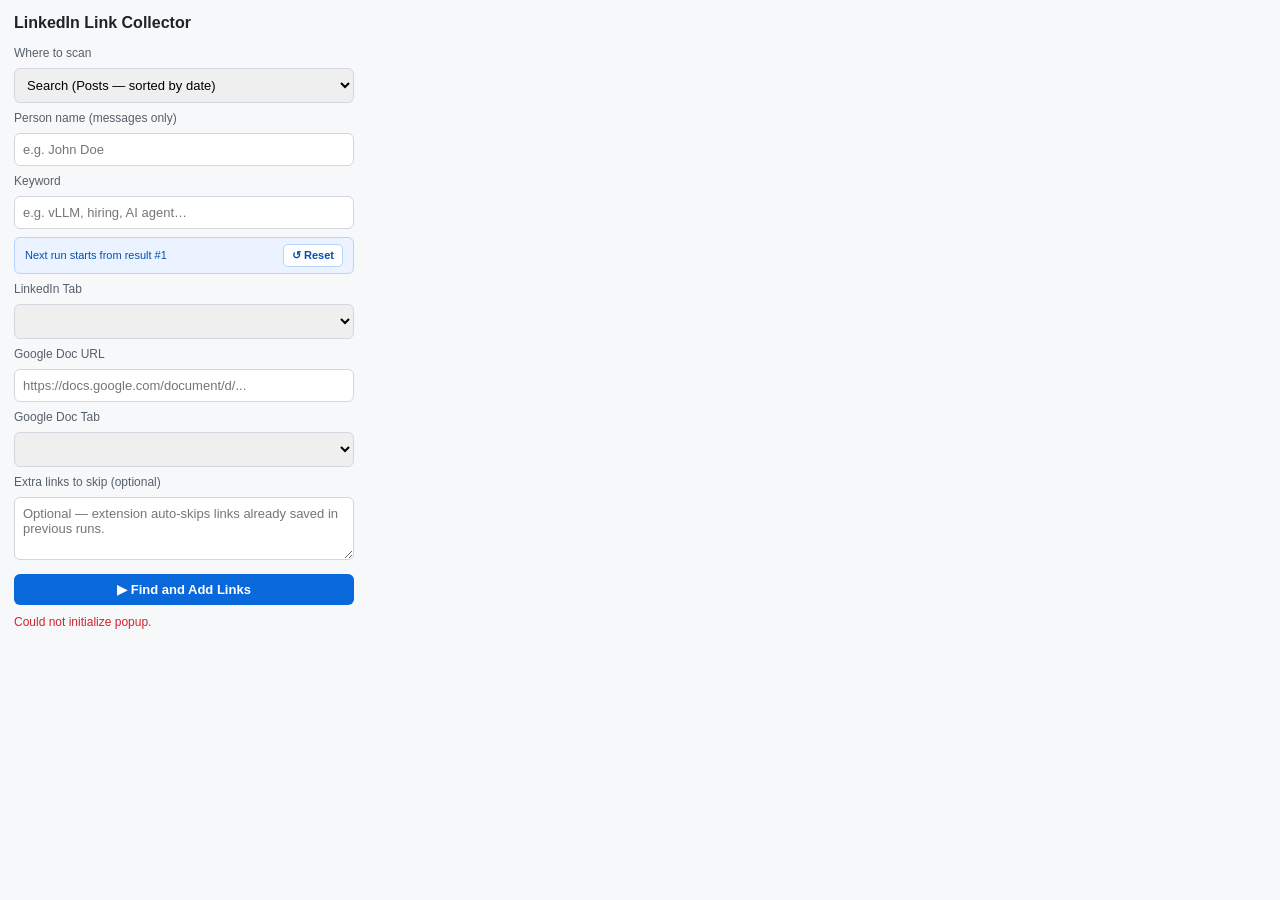
==== popup.html @ 4111958c "LinkedIn Link Collector Chrome Extension" ====
<!doctype html>
<html lang="en">
  <head>
    <meta charset="UTF-8" />
    <meta name="viewport" content="width=device-width, initial-scale=1.0" />
    <title>LinkedIn Link Collector</title>
    <link rel="stylesheet" href="popup.css" />
  </head>
  <body>
    <main class="container">
      <h1>LinkedIn Link Collector</h1>

      <label for="scanMode">Where to scan</label>
      <select id="scanMode">
        <option value="search">Search (Posts — sorted by date)</option>
        <option value="messages">Messages (one person)</option>
        <option value="feed">Feed (home posts)</option>
      </select>

      <label for="personName">Person name (messages only)</label>
      <input id="personName" type="text" placeholder="e.g. John Doe" />

      <label for="keyword">Keyword</label>
      <input id="keyword" type="text" placeholder="e.g. vLLM, hiring, AI agent…" />

      <!-- Pagination info row — shown only for search/feed modes -->
      <div id="paginationRow" class="pagination-row">
        <span id="paginationInfo" class="pagination-info">Next run starts from result #1</span>
        <button id="resetOffsetBtn" class="reset-btn" title="Start over from result #1">↺ Reset</button>
      </div>

      <label for="linkedinTab">LinkedIn Tab</label>
      <select id="linkedinTab"></select>

      <label for="docUrl">Google Doc URL</label>
      <input
        id="docUrl"
        type="text"
        spellcheck="false"
        placeholder="https://docs.google.com/document/d/..."
      />

      <label for="docsTab">Google Doc Tab</label>
      <select id="docsTab"></select>

      <label for="existingLinks">Extra links to skip (optional)</label>
      <textarea
        id="existingLinks"
        rows="3"
        placeholder="Optional — extension auto-skips links already saved in previous runs."
      ></textarea>

      <button id="runBtn">▶ Find and Add Links</button>
      <p id="status" class="status"></p>
    </main>

    <script src="popup.js"></script>
  </body>
</html>
---- popup.css ----
body {
  margin: 0;
  font-family: Arial, sans-serif;
  background: #f6f8fa;
  color: #1f2328;
}

.container {
  width: 340px;
  padding: 14px;
  display: flex;
  flex-direction: column;
  gap: 8px;
}

h1 {
  margin: 0 0 6px;
  font-size: 16px;
}

label {
  font-size: 12px;
  color: #57606a;
}

input,
select,
button,
textarea {
  border-radius: 6px;
  border: 1px solid #d0d7de;
  padding: 8px;
  font-size: 13px;
  box-sizing: border-box;
}

input:focus,
select:focus,
textarea:focus {
  outline: 2px solid #0969da44;
}

textarea {
  resize: vertical;
  min-height: 60px;
  font-family: inherit;
}

button {
  margin-top: 6px;
  cursor: pointer;
  background: #0969da;
  color: #fff;
  border: none;
  font-weight: 600;
}

button:disabled {
  background: #8c959f;
  cursor: not-allowed;
}

/* ── Pagination row ── */
.pagination-row {
  display: flex;
  align-items: center;
  gap: 8px;
  background: #eaf3ff;
  border: 1px solid #b6d4fe;
  border-radius: 6px;
  padding: 6px 10px;
}

.pagination-info {
  flex: 1;
  font-size: 11px;
  color: #0550ae;
  line-height: 1.4;
}

.reset-btn {
  margin: 0;
  padding: 4px 8px;
  font-size: 11px;
  font-weight: 600;
  background: #fff;
  color: #0550ae;
  border: 1px solid #b6d4fe;
  border-radius: 5px;
  cursor: pointer;
  white-space: nowrap;
  flex-shrink: 0;
}

.reset-btn:hover {
  background: #dbeafe;
}

/* ── Status ── */
.status {
  min-height: 18px;
  margin: 2px 0 0;
  font-size: 12px;
}

.status.error {
  color: #d1242f;
}

.status.success {
  color: #1a7f37;
}
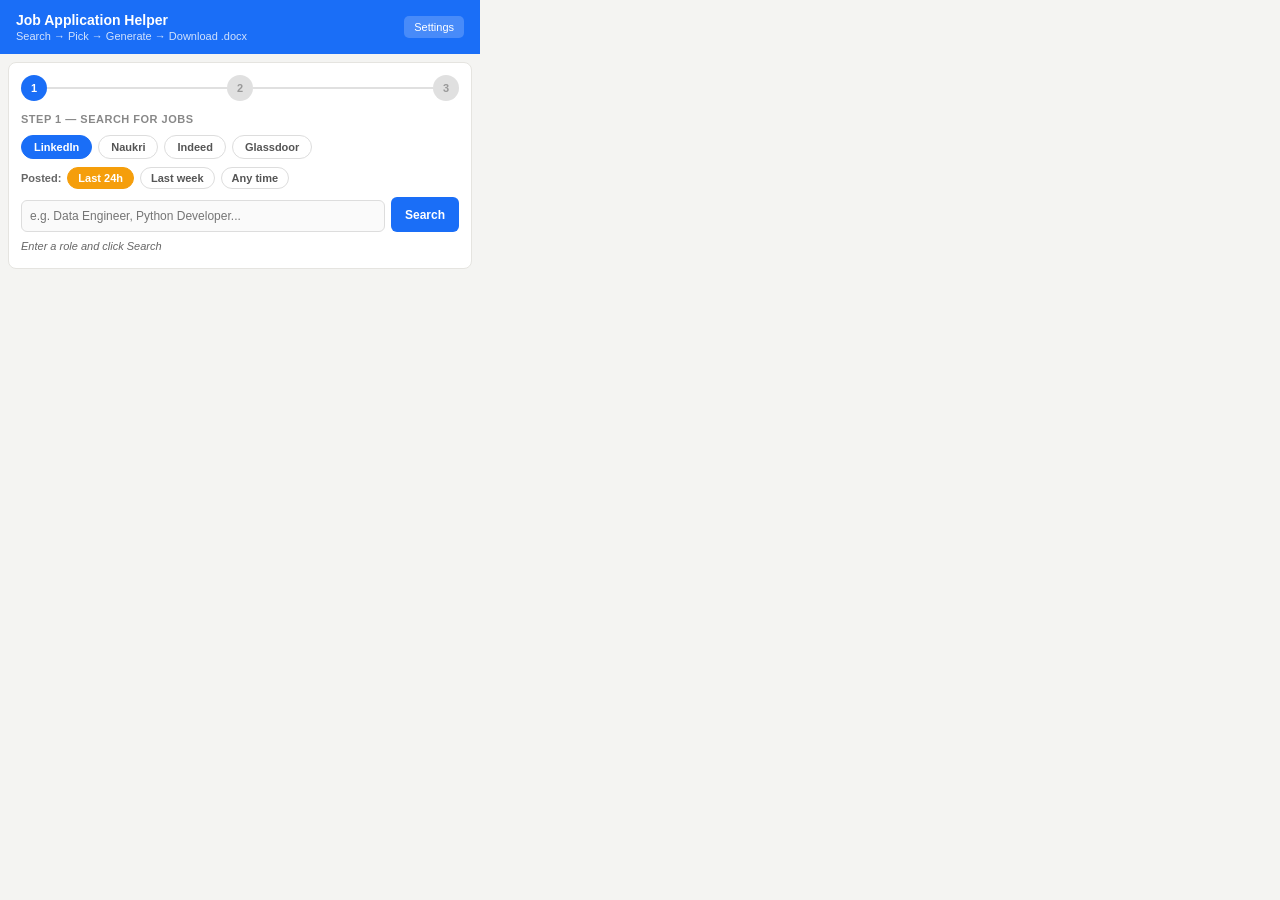
==== commit f7e21bb1: "Job application" ====
--- a/popup.html
+++ b/popup.html
@@ -1,59 +1,121 @@
-<!doctype html>
-<html lang="en">
-  <head>
-    <meta charset="UTF-8" />
-    <meta name="viewport" content="width=device-width, initial-scale=1.0" />
-    <title>LinkedIn Link Collector</title>
-    <link rel="stylesheet" href="popup.css" />
-  </head>
-  <body>
-    <main class="container">
-      <h1>LinkedIn Link Collector</h1>
-
-      <label for="scanMode">Where to scan</label>
-      <select id="scanMode">
-        <option value="search">Search (Posts — sorted by date)</option>
-        <option value="messages">Messages (one person)</option>
-        <option value="feed">Feed (home posts)</option>
-      </select>
-
-      <label for="personName">Person name (messages only)</label>
-      <input id="personName" type="text" placeholder="e.g. John Doe" />
-
-      <label for="keyword">Keyword</label>
-      <input id="keyword" type="text" placeholder="e.g. vLLM, hiring, AI agent…" />
-
-      <!-- Pagination info row — shown only for search/feed modes -->
-      <div id="paginationRow" class="pagination-row">
-        <span id="paginationInfo" class="pagination-info">Next run starts from result #1</span>
-        <button id="resetOffsetBtn" class="reset-btn" title="Start over from result #1">↺ Reset</button>
-      </div>
-
-      <label for="linkedinTab">LinkedIn Tab</label>
-      <select id="linkedinTab"></select>
-
-      <label for="docUrl">Google Doc URL</label>
-      <input
-        id="docUrl"
-        type="text"
-        spellcheck="false"
-        placeholder="https://docs.google.com/document/d/..."
-      />
-
-      <label for="docsTab">Google Doc Tab</label>
-      <select id="docsTab"></select>
-
-      <label for="existingLinks">Extra links to skip (optional)</label>
-      <textarea
-        id="existingLinks"
-        rows="3"
-        placeholder="Optional — extension auto-skips links already saved in previous runs."
-      ></textarea>
-
-      <button id="runBtn">▶ Find and Add Links</button>
-      <p id="status" class="status"></p>
-    </main>
-
-    <script src="popup.js"></script>
-  </body>
-</html>+<!DOCTYPE html>
+<html>
+<head>
+<meta charset="UTF-8"/>
+<title>Job Application Helper</title>
+<link rel="stylesheet" href="popup.css"/>
+</head>
+<body>
+
+<div class="header">
+  <div>
+    <h2>Job Application Helper</h2>
+    <p>Search → Pick → Generate → Download .docx</p>
+  </div>
+  <button id="settingsToggleBtn" class="hbtn">Settings</button>
+</div>
+
+<!-- SETTINGS -->
+<div class="card" id="settingsCard">
+  <div class="card-title">Settings</div>
+  <label class="field-label">Gemini API Key</label>
+  <input type="password" id="apiKeyInput" placeholder="AIza..."/>
+  <div class="hint">Free key → aistudio.google.com → Get API Key</div>
+  <div style="margin-top:10px"></div>
+  <label class="field-label">Your Base Resume (plain text)</label>
+  <textarea id="resumeInput" rows="8" placeholder="Paste your full resume here..."></textarea>
+  <button class="save-btn" id="saveBtn">Save Settings</button>
+  <div class="saved" id="savedMsg">Saved!</div>
+</div>
+
+<!-- STEP 1: SEARCH -->
+<div class="card" id="searchCard">
+  <div class="steps-row">
+    <div class="step-dot active" id="dot1">1</div>
+    <div class="step-line" id="line1"></div>
+    <div class="step-dot" id="dot2">2</div>
+    <div class="step-line" id="line2"></div>
+    <div class="step-dot" id="dot3">3</div>
+  </div>
+
+  <div class="card-title">Step 1 — Search for jobs</div>
+
+  <!-- Platform -->
+  <div class="platform-row">
+    <button class="platform-btn active" id="plLinkedIn">LinkedIn</button>
+    <button class="platform-btn" id="plNaukri">Naukri</button>
+    <button class="platform-btn" id="plIndeed">Indeed</button>
+    <button class="platform-btn" id="plGlassdoor">Glassdoor</button>
+  </div>
+
+  <!-- Date filter -->
+  <div class="filter-row">
+    <span class="filter-label">Posted:</span>
+    <button class="filter-btn active" id="f24h">Last 24h</button>
+    <button class="filter-btn" id="f1w">Last week</button>
+    <button class="filter-btn" id="fAny">Any time</button>
+  </div>
+
+  <!-- Search input -->
+  <div class="search-row">
+    <input type="text" id="jobRoleInput" class="search-input" placeholder="e.g. Data Engineer, Python Developer..."/>
+    <button class="search-btn" id="searchBtn">Search</button>
+  </div>
+  <div class="status-bar" id="statusBar">Enter a role and click Search</div>
+</div>
+
+<!-- STEP 2: JOB LIST -->
+<div class="card" id="jobListCard">
+  <div class="card-title">Step 2 — Pick a job <span id="jobCountLabel" style="font-weight:400;color:#aaa;text-transform:none"></span></div>
+  <div class="job-list" id="jobList"></div>
+  <div style="margin-top:8px;font-size:11px;color:#888">
+    <span style="color:#16a34a;font-weight:700">Green border</span> = latest posting. Click any job to select it.
+  </div>
+</div>
+
+<!-- STEP 3: GENERATE -->
+<div class="card" id="generateCard">
+  <div class="card-title">Step 3 — Generate</div>
+  <div class="selected-job-banner" id="selectedJobBanner">
+    <strong id="selectedJobTitle">No job selected</strong>
+    <span id="selectedJobCompany"></span>
+  </div>
+  <div class="mode-row">
+    <button class="mode-btn active" id="btnCover">Cover Letter</button>
+    <button class="mode-btn" id="btnResume">Updated Resume</button>
+  </div>
+  <button class="run-btn" id="runBtn">Generate with AI</button>
+</div>
+
+<!-- REASONING CHAIN -->
+<div class="card" id="chainCard">
+  <div class="card-title">Agent Reasoning Chain</div>
+  <div class="terminal" id="terminal"></div>
+</div>
+
+<!-- SCORE -->
+<div class="card" id="scoreCard">
+  <div class="card-title">Resume Match Score</div>
+  <div class="score-row">
+    <div class="score-num" id="scoreNum">0%</div>
+    <div class="bar-wrap"><div class="bar-fill" id="barFill"></div></div>
+  </div>
+  <div class="hint">Already in your resume</div>
+  <div class="kw-row" id="kwPresent"></div>
+  <div class="hint" style="margin-top:6px">Missing — added to output</div>
+  <div class="kw-row" id="kwMissing"></div>
+</div>
+
+<!-- OUTPUT -->
+<div class="card" id="outputCard">
+  <div class="card-title" id="outputTitle">Generated Output</div>
+  <div class="output-text" id="outputText"></div>
+  <div class="action-row">
+    <button class="copy-btn" id="copyBtn">Copy</button>
+    <button class="download-btn" id="downloadBtn">&#8659; Download .docx</button>
+  </div>
+</div>
+
+<script src="popup.js"></script>
+</body>
+</html>
--- a/popup.css
+++ b/popup.css
@@ -1,112 +1,109 @@
-body {
-  margin: 0;
-  font-family: Arial, sans-serif;
-  background: #f6f8fa;
-  color: #1f2328;
-}
-
-.container {
-  width: 340px;
-  padding: 14px;
-  display: flex;
-  flex-direction: column;
-  gap: 8px;
-}
-
-h1 {
-  margin: 0 0 6px;
-  font-size: 16px;
-}
-
-label {
-  font-size: 12px;
-  color: #57606a;
-}
-
-input,
-select,
-button,
-textarea {
-  border-radius: 6px;
-  border: 1px solid #d0d7de;
-  padding: 8px;
-  font-size: 13px;
-  box-sizing: border-box;
-}
-
-input:focus,
-select:focus,
-textarea:focus {
-  outline: 2px solid #0969da44;
-}
-
-textarea {
-  resize: vertical;
-  min-height: 60px;
-  font-family: inherit;
-}
-
-button {
-  margin-top: 6px;
-  cursor: pointer;
-  background: #0969da;
-  color: #fff;
-  border: none;
-  font-weight: 600;
-}
-
-button:disabled {
-  background: #8c959f;
-  cursor: not-allowed;
-}
-
-/* ── Pagination row ── */
-.pagination-row {
-  display: flex;
-  align-items: center;
-  gap: 8px;
-  background: #eaf3ff;
-  border: 1px solid #b6d4fe;
-  border-radius: 6px;
-  padding: 6px 10px;
-}
-
-.pagination-info {
-  flex: 1;
-  font-size: 11px;
-  color: #0550ae;
-  line-height: 1.4;
-}
-
-.reset-btn {
-  margin: 0;
-  padding: 4px 8px;
-  font-size: 11px;
-  font-weight: 600;
-  background: #fff;
-  color: #0550ae;
-  border: 1px solid #b6d4fe;
-  border-radius: 5px;
-  cursor: pointer;
-  white-space: nowrap;
-  flex-shrink: 0;
-}
-
-.reset-btn:hover {
-  background: #dbeafe;
-}
-
-/* ── Status ── */
-.status {
-  min-height: 18px;
-  margin: 2px 0 0;
-  font-size: 12px;
-}
-
-.status.error {
-  color: #d1242f;
-}
-
-.status.success {
-  color: #1a7f37;
-}+* { box-sizing: border-box; margin: 0; padding: 0; }
+body { width: 480px; font-family: -apple-system, BlinkMacSystemFont, "Segoe UI", sans-serif; font-size: 13px; background: #f4f4f2; color: #111; }
+
+.header { background: #1a6ef7; color: white; padding: 12px 16px; display: flex; justify-content: space-between; align-items: center; }
+.header h2 { font-size: 14px; font-weight: 700; }
+.header p  { font-size: 11px; opacity: 0.8; margin-top: 2px; }
+.hbtn { background: rgba(255,255,255,0.2); border: none; color: white; padding: 5px 10px; border-radius: 5px; font-size: 11px; cursor: pointer; }
+
+.card { background: white; margin: 8px; border-radius: 8px; padding: 12px; border: 1px solid #e5e4e0; }
+.card-title { font-size: 11px; font-weight: 700; color: #888; text-transform: uppercase; letter-spacing: 0.5px; margin-bottom: 10px; }
+.hint { font-size: 10px; color: #999; margin-top: 3px; }
+.field-label { font-size: 12px; font-weight: 600; display: block; margin-bottom: 3px; }
+
+#settingsCard { display: none; }
+#settingsCard.open { display: block; }
+input[type="password"], input[type="text"], textarea, select { width: 100%; padding: 8px; border: 1px solid #ddd; border-radius: 6px; font-size: 12px; font-family: inherit; margin-top: 3px; background: #fafafa; }
+textarea { resize: vertical; }
+.save-btn { margin-top: 10px; width: 100%; padding: 9px; background: #111; color: white; border: none; border-radius: 6px; font-size: 13px; font-weight: 600; cursor: pointer; }
+.saved { color: #16a34a; font-size: 11px; margin-top: 5px; display: none; }
+
+/* Steps */
+.steps-row { display: flex; align-items: center; gap: 0; margin-bottom: 12px; }
+.step-dot { width: 26px; height: 26px; border-radius: 50%; background: #e0e0e0; color: #999; display: flex; align-items: center; justify-content: center; font-size: 11px; font-weight: 700; flex-shrink: 0; }
+.step-dot.active { background: #1a6ef7; color: white; }
+.step-dot.done   { background: #16a34a; color: white; }
+.step-line { flex: 1; height: 2px; background: #e0e0e0; }
+.step-line.done { background: #16a34a; }
+
+/* Search */
+.platform-row { display: flex; gap: 6px; margin-bottom: 8px; flex-wrap: wrap; }
+.platform-btn { padding: 5px 12px; border: 1.5px solid #ddd; border-radius: 20px; background: white; font-size: 11px; font-weight: 600; cursor: pointer; color: #555; transition: all 0.15s; }
+.platform-btn.active { background: #1a6ef7; color: white; border-color: #1a6ef7; }
+
+/* Date filter row */
+.filter-row { display: flex; gap: 6px; margin-bottom: 8px; align-items: center; }
+.filter-label { font-size: 11px; color: #666; font-weight: 600; white-space: nowrap; }
+.filter-btn { padding: 4px 10px; border: 1.5px solid #ddd; border-radius: 20px; background: white; font-size: 11px; font-weight: 600; cursor: pointer; color: #555; transition: all 0.15s; }
+.filter-btn.active { background: #f59e0b; color: white; border-color: #f59e0b; }
+
+.search-row { display: flex; gap: 6px; margin-top: 6px; }
+.search-input { flex: 1; }
+.search-btn { padding: 8px 14px; background: #1a6ef7; color: white; border: none; border-radius: 6px; font-size: 12px; font-weight: 700; cursor: pointer; white-space: nowrap; }
+.search-btn:disabled { background: #93b8f9; cursor: not-allowed; }
+
+/* Status bar */
+.status-bar { font-size: 11px; color: #666; margin-top: 8px; min-height: 16px; font-style: italic; }
+.status-bar.err { color: #dc2626; font-style: normal; font-weight: 600; }
+
+/* Job cards */
+#jobListCard { display: none; }
+.job-list { display: flex; flex-direction: column; gap: 6px; max-height: 240px; overflow-y: auto; }
+.job-card { padding: 10px 12px; border: 1.5px solid #e5e4e0; border-radius: 7px; cursor: pointer; transition: all 0.15s; background: white; display: flex; align-items: flex-start; gap: 10px; }
+.job-card:hover { border-color: #1a6ef7; background: #f0f6ff; }
+.job-card.selected { border-color: #1a6ef7; background: #eef4ff; }
+.job-card.latest-tag { border-left: 3px solid #16a34a; }
+.job-num { width: 22px; height: 22px; border-radius: 50%; background: #f0f0ee; color: #888; display: flex; align-items: center; justify-content: center; font-size: 10px; font-weight: 700; flex-shrink: 0; margin-top: 1px; }
+.job-card.selected .job-num { background: #1a6ef7; color: white; }
+.job-card.latest-tag .job-num { background: #16a34a; color: white; }
+.job-info { flex: 1; min-width: 0; }
+.job-title { font-size: 12px; font-weight: 700; color: #111; white-space: nowrap; overflow: hidden; text-overflow: ellipsis; }
+.job-company { font-size: 11px; color: #555; margin-top: 1px; }
+.job-loc { font-size: 10px; color: #999; margin-top: 1px; }
+.latest-badge { font-size: 9px; padding: 1px 6px; border-radius: 10px; background: #dcfce7; color: #15803d; font-weight: 700; white-space: nowrap; margin-left: 4px; }
+
+/* Generate */
+#generateCard { display: none; }
+.mode-row { display: flex; gap: 8px; }
+.mode-btn { flex: 1; padding: 8px; border: 1.5px solid #ddd; border-radius: 6px; background: #f8f8f8; font-size: 12px; font-weight: 600; cursor: pointer; color: #555; transition: all 0.15s; }
+.mode-btn.active { background: #1a6ef7; color: white; border-color: #1a6ef7; }
+.selected-job-banner { background: #f0f6ff; border: 1px solid #c3d9ff; border-radius: 6px; padding: 8px 10px; margin-bottom: 10px; font-size: 11px; color: #1a4fb5; }
+.selected-job-banner strong { display: block; font-size: 12px; color: #0f3595; }
+.run-btn { width: 100%; padding: 11px; background: #1a6ef7; color: white; border: none; border-radius: 7px; font-size: 13px; font-weight: 700; cursor: pointer; margin-top: 8px; }
+.run-btn:disabled { background: #93b8f9; cursor: not-allowed; }
+
+/* Chain */
+#chainCard { display: none; }
+.terminal { background: #0d1117; border-radius: 6px; padding: 10px 12px; max-height: 260px; overflow-y: auto; font-family: "Courier New", monospace; font-size: 11px; line-height: 1.7; }
+.ln        { display: block; }
+.ln-sep    { color: #4a5568; }
+.ln-iter   { color: #a78bfa; font-weight: bold; }
+.ln-query  { color: #60a5fa; }
+.ln-llm    { color: #d1d5db; }
+.ln-tool   { color: #fbbf24; }
+.ln-result { color: #34d399; }
+.ln-final  { color: #f472b6; font-weight: bold; }
+.ln-err    { color: #f87171; }
+.ln-wait   { color: #6b7280; font-style: italic; }
+
+/* Score */
+#scoreCard { display: none; }
+.score-row { display: flex; align-items: center; gap: 10px; margin-bottom: 6px; }
+.score-num { font-size: 26px; font-weight: 700; min-width: 52px; }
+.bar-wrap  { flex: 1; height: 8px; background: #eee; border-radius: 4px; overflow: hidden; }
+.bar-fill  { height: 100%; border-radius: 4px; transition: width 0.6s; }
+.kw-row    { display: flex; flex-wrap: wrap; gap: 5px; margin-top: 4px; }
+.kw        { font-size: 11px; padding: 2px 8px; border-radius: 20px; }
+.kw.present { background: #dcfce7; color: #15803d; }
+.kw.missing { background: #fee2e2; color: #b91c1c; }
+
+/* Output */
+#outputCard { display: none; }
+.output-text { white-space: pre-wrap; font-size: 12px; line-height: 1.7; font-family: Georgia, serif; background: #f9f9f9; border: 1px solid #eee; border-radius: 6px; padding: 10px; max-height: 200px; overflow-y: auto; color: #222; }
+.action-row { display: flex; gap: 8px; margin-top: 8px; }
+.copy-btn { flex: 1; padding: 9px; background: #f0f0f0; border: 1px solid #ddd; border-radius: 6px; font-size: 12px; font-weight: 600; cursor: pointer; }
+.copy-btn:hover { background: #e5e5e5; }
+.copy-btn.copied { background: #dcfce7; color: #15803d; border-color: #86efac; }
+.download-btn { flex: 1; padding: 9px; background: #1a6ef7; color: white; border: none; border-radius: 6px; font-size: 12px; font-weight: 700; cursor: pointer; display: flex; align-items: center; justify-content: center; gap: 5px; }
+.download-btn:hover { background: #1558d6; }
+.download-btn:disabled { background: #93b8f9; cursor: not-allowed; }
